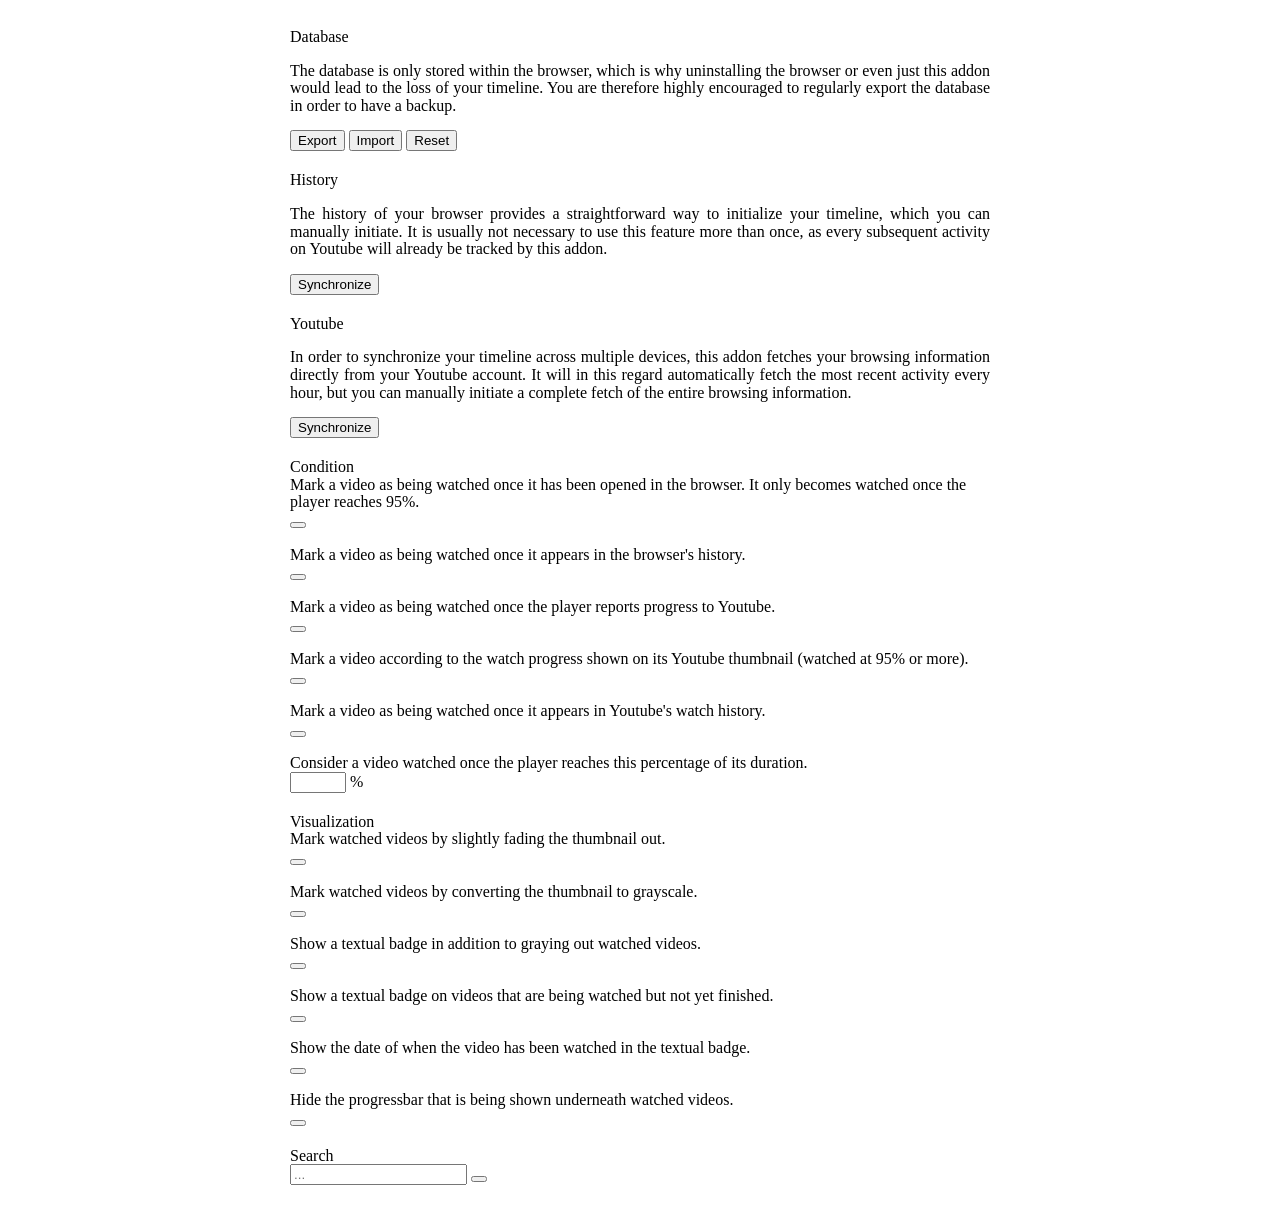
==== content/index.html @ 0a7a1621 "feat: track watching/watched states with live watch progress Add a Watching vs Watched model where a" ====
<!DOCTYPE html>
<html>
    <head>
        <meta http-equiv="Content-Type" content="text/html; charset=UTF-8" />

        <meta name="viewport" content="width=1000" />
        
        <title>Youtube Watchmarker</title>

        <link rel="icon" type="image/png" href="icon.png" />

        <script type="text/javascript" src="jquery.js"></script>

        <script type="text/javascript" src="moment.js"></script>
        
        <link rel="stylesheet" type="text/css" href="bootstrap.css" />

        <link rel="stylesheet" type="text/css" href="fontawesome.css" />

        <script type="text/javascript" src="download.js"></script>

        <script type="text/javascript" src="index.js"></script>
    </head>
    <body style="cursor:default; line-height:1.1; padding:20px 20px 0px 20px;">
        <div class="card" style="margin:0px auto 20px auto; max-width:700px;">
            <div class="card-header">
                Database
            </div>

            <div class="card-body">
                <p style="text-align:justify;">The database is only stored within the browser, which is why uninstalling the browser or even just this addon would lead to the loss of your timeline. You are therefore highly encouraged to regularly export the database in order to have a backup.</p>

                <button class="btn btn-primary" id="idDatabase_Export">Export</button>

                <button class="btn btn-primary" id="idDatabase_Import" style="position:relative;">
                    Import<input type="file" accept=".database" style="cursor:pointer; bottom:0px; height:100%; left:0px; opacity:0.0; position:absolute; right:0px; top:0px; width:100%; z-index:1;" />
                </button>

                <button class="btn btn-primary" id="idDatabase_Reset">Reset</button>

                <div class="input-group" style="display:none; font-size:0px; margin:0px 5px 0px 0px; vertical-align:top;">
                    <div style="display:inline-block; vertical-align:top;"><button class="btn btn-primary">Reset</button></div>
                    <div class="form-control" style="display:inline-block; width:auto;">Are you sure?</div>
                    <div style="display:inline-block; vertical-align:top;"><button class="btn btn-danger" id="idDatabase_Resyes">Yes</button></div>
                </div>

                <div class="input-group" style="display:inline; font-size:0px; margin:0px 5px 0px 0px; vertical-align:top;">
                    <div style="display:inline-block; vertical-align:top;"><span class="input-group-text">Size:</span></div>
                    <div class="form-control" id="idDatabase_Size" style="display:inline-block; width:auto;"></div>
                </div>
            </div>
        </div>

        <div class="card" style="margin:0px auto 20px auto; max-width:700px;">
            <div class="card-header">
                History
            </div>

            <div class="card-body">
                <p style="text-align:justify;">The history of your browser provides a straightforward way to initialize your timeline, which you can manually initiate. It is usually not necessary to use this feature more than once, as every subsequent activity on Youtube will already be tracked by this addon.</p>

                <button class="btn btn-primary" id="idHistory_Synchronize">Synchronize</button>

                <div class="input-group" style="display:inline; font-size:0px; margin:0px 5px 0px 0px; vertical-align:top;">
                    <div style="display:inline-block; vertical-align:top;"><span class="input-group-text">Timestamp:</span></div>
                    <div class="form-control" id="idHistory_Timestamp" style="display:inline-block; width:auto;"></div>
                </div>
            </div>
        </div>

        <div class="card" style="margin:0px auto 20px auto; max-width:700px;">
            <div class="card-header">
                Youtube
            </div>

            <div class="card-body">
                <p style="text-align:justify;">In order to synchronize your timeline across multiple devices, this addon fetches your browsing information directly from your Youtube account. It will in this regard automatically fetch the most recent activity every hour, but you can manually initiate a complete fetch of the entire browsing information.</p>

                <button class="btn btn-primary" id="idYoutube_Synchronize">Synchronize</button>

                <div class="input-group" style="display:inline; font-size:0px; margin:0px 5px 0px 0px; vertical-align:top;">
                    <div style="display:inline-block; vertical-align:top;"><span class="input-group-text">Timestamp:</span></div>
                    <div class="form-control" id="idYoutube_Timestamp" style="display:inline-block; width:auto;"></div>
                </div>
            </div>
        </div>

        <div class="card" style="margin:0px auto 20px auto; max-width:700px;">
            <div class="card-header">
                Condition
            </div>

            <div class="card-body">
                <div class="input-group" style="margin:0px 0px 17px 0px;">
                    <div class="form-control">Mark a video as being watched once it has been opened in the browser. It only becomes watched once the player reaches 95%.</div>
                    <button class="btn btn-primary" id="idCondition_Brownav">
                        <i class="fa-regular fa-square"></i>
                        <i class="fa-regular fa-check-square"></i>
                    </button>
                </div>

                <div class="input-group" style="margin:0px 0px 17px 0px;">
                    <div class="form-control">Mark a video as being watched once it appears in the browser's history.</div>
                    <button class="btn btn-primary" id="idCondition_Browhist">
                        <i class="fa-regular fa-square"></i>
                        <i class="fa-regular fa-check-square"></i>
                    </button>
                </div>

                <div class="input-group" style="margin:0px 0px 17px 0px;">
                    <div class="form-control">Mark a video as being watched once the player reports progress to Youtube.</div>
                    <button class="btn btn-primary" id="idCondition_Youprog">
                        <i class="fa-regular fa-square"></i>
                        <i class="fa-regular fa-check-square"></i>
                    </button>
                </div>

                <div class="input-group" style="margin:0px 0px 17px 0px;">
                    <div class="form-control">Mark a video according to the watch progress shown on its Youtube thumbnail (watched at 95% or more).</div>
                    <button class="btn btn-primary" id="idCondition_Youbadge">
                        <i class="fa-regular fa-square"></i>
                        <i class="fa-regular fa-check-square"></i>
                    </button>
                </div>

                <div class="input-group" style="margin:0px 0px 17px 0px;">
                    <div class="form-control">Mark a video as being watched once it appears in Youtube's watch history.</div>
                    <button class="btn btn-primary" id="idCondition_Youhist">
                        <i class="fa-regular fa-square"></i>
                        <i class="fa-regular fa-check-square"></i>
                    </button>
                </div>

                <div class="input-group" style="margin:0px 0px 0px 0px;">
                    <div class="form-control">Consider a video watched once the player reaches this percentage of its duration.</div>
                    <input class="form-control" id="idCondition_Threshold" type="number" min="1" max="100" step="1" style="flex:0 0 auto; max-width:90px; text-align:center;" />
                    <span class="input-group-text">%</span>
                </div>
            </div>
        </div>

        <div class="card" style="margin:0px auto 20px auto; max-width:700px;">
            <div class="card-header">
                Visualization
            </div>

            <div class="card-body">
                <div class="input-group" style="margin:0px 0px 17px 0px;">
                    <div class="form-control">Mark watched videos by slightly fading the thumbnail out.</div>
                    <button class="btn btn-primary" id="idVisualization_Fadeout">
                        <i class="fa-regular fa-square"></i>
                        <i class="fa-regular fa-check-square"></i>
                    </button>
                </div>

                <div class="input-group" style="margin:0px 0px 17px 0px;">
                    <div class="form-control">Mark watched videos by converting the thumbnail to grayscale.</div>
                    <button class="btn btn-primary" id="idVisualization_Grayout">
                        <i class="fa-regular fa-square"></i>
                        <i class="fa-regular fa-check-square"></i>
                    </button>
                </div>

                <div class="input-group" style="margin:0px 0px 17px 0px;">
                    <div class="form-control">Show a textual badge in addition to graying out watched videos.</div>
                    <button class="btn btn-primary" id="idVisualization_Showbadge">
                        <i class="fa-regular fa-square"></i>
                        <i class="fa-regular fa-check-square"></i>
                    </button>
                </div>

                <div class="input-group" style="margin:0px 0px 17px 0px;">
                    <div class="form-control">Show a textual badge on videos that are being watched but not yet finished.</div>
                    <button class="btn btn-primary" id="idVisualization_Showwatching">
                        <i class="fa-regular fa-square"></i>
                        <i class="fa-regular fa-check-square"></i>
                    </button>
                </div>

                <div class="input-group" style="margin:0px 0px 17px 0px;">
                    <div class="form-control">Show the date of when the video has been watched in the textual badge.</div>
                    <button class="btn btn-primary" id="idVisualization_Showdate">
                        <i class="fa-regular fa-square"></i>
                        <i class="fa-regular fa-check-square"></i>
                    </button>
                </div>

                <div class="input-group" style="margin:0px 0px 0px 0px;">
                    <div class="form-control">Hide the progressbar that is being shown underneath watched videos.</div>
                    <button class="btn btn-primary" id="idVisualization_Hideprogress">
                        <i class="fa-regular fa-square"></i>
                        <i class="fa-regular fa-check-square"></i>
                    </button>
                </div>
            </div>
        </div>

        <div class="card" style="margin:0px auto 20px auto; max-width:700px;">
            <div class="card-header">
                Search
            </div>

            <div class="card-body">
                <div class="input-group" style="margin:0px 0px 17px 0px;">
                    <input class="form-control" id="idSearch_Query" type="text" placeholder="..." />
                    <button class="btn btn-primary" id="idSearch_Lookup">
                        <i class="fa-solid fa-magnifying-glass" style="display:inline;"></i>
                        <i class="fa-solid fa-gear fa-spin" style="display:none;"></i>
                    </button>
                </div>

                <div id="idSearch_Results" style="font-size:14px;"></div>
            </div>
        </div>

        <div id="idLoading_Container" style="background-color:#000000AA; bottom:0px; display:none; left:0px; padding:20px; position:fixed; right:0px; top:0px; z-index:10;">
            <div class="card" style="margin:-95px auto 20px auto; max-width:500px; top:50%;">
                <div class="card-body">
                    <div class="input-group" style="margin:0px 0px 17px 0px;">
                        <span class="input-group-text" style="display:block; text-align:right; width:96px;">Message:</span>
                        <div class="form-control" id="idLoading_Message"></div>
                    </div>

                    <div class="input-group" style="margin:0px 0px 17px 0px;">
                        <span class="input-group-text" style="display:block; text-align:right; width:96px;">Progress:</span>
                        <div class="form-control" id="idLoading_Progress"></div>
                    </div>

                    <button class="btn btn-primary" id="idLoading_Close">Close</button>
                </div>
            </div>
        </div>
    </body>
</html>
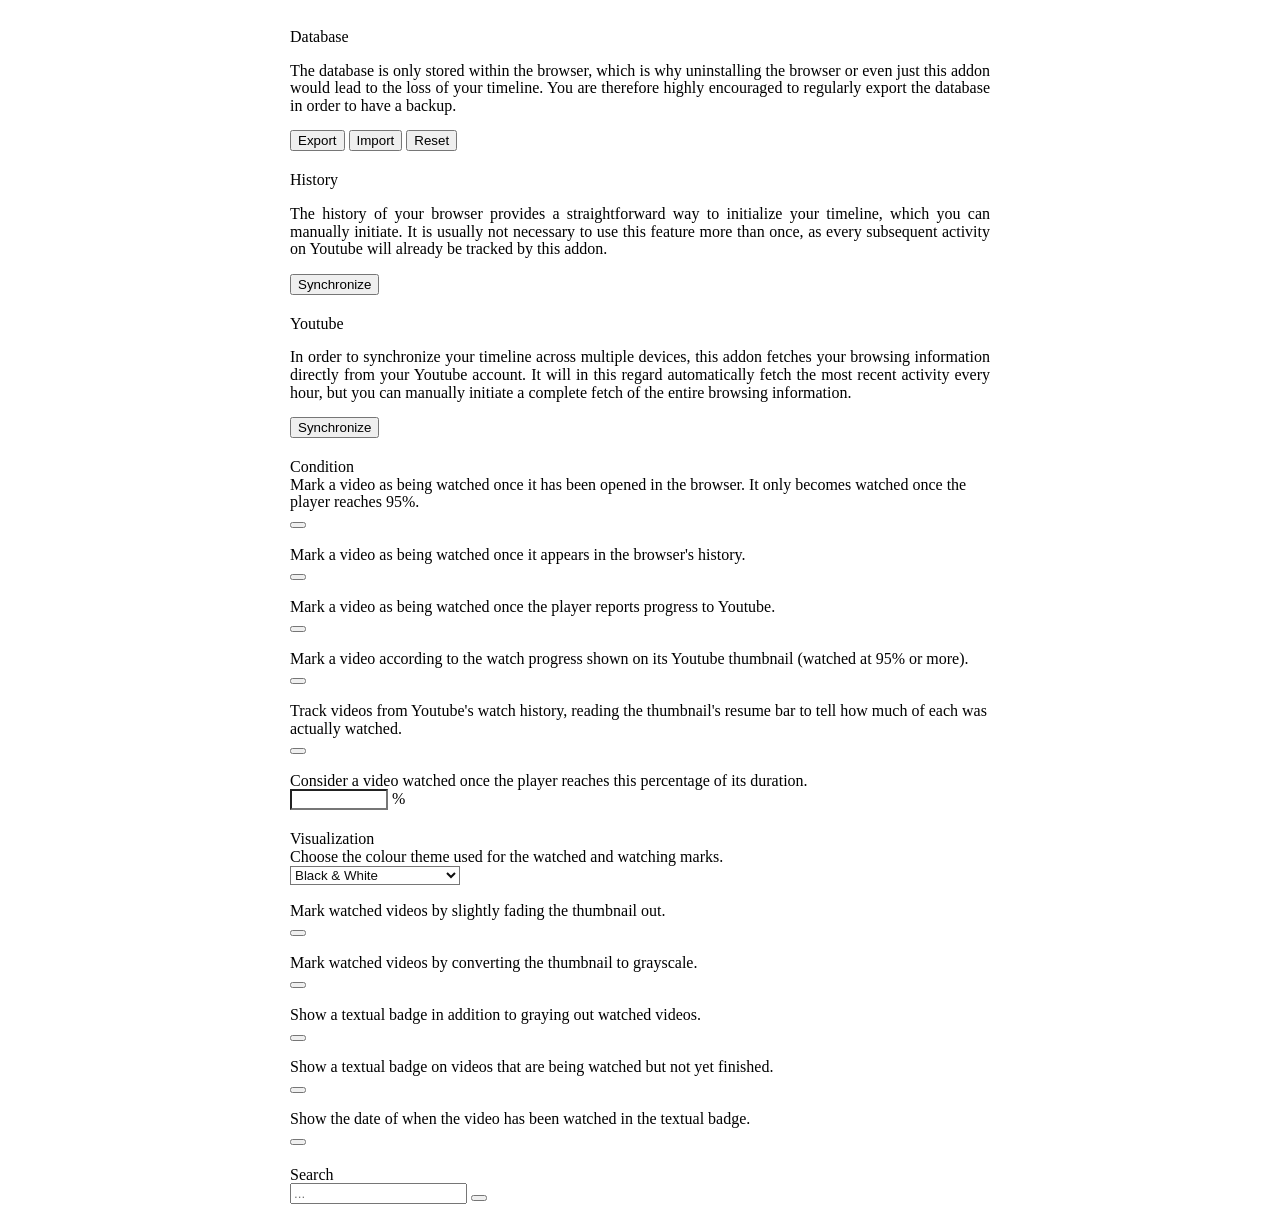
==== commit 00ed621b: "feat: theme picker and resume-bar parsing for the new lockup ui Options page gains a colour-theme se" ====
--- a/content/index.html
+++ b/content/index.html
@@ -21,7 +21,7 @@
 
         <script type="text/javascript" src="index.js"></script>
     </head>
-    <body style="cursor:default; line-height:1.1; padding:20px 20px 0px 20px;">
+    <body style="color-scheme:light; cursor:default; line-height:1.1; padding:20px 20px 0px 20px;">
         <div class="card" style="margin:0px auto 20px auto; max-width:700px;">
             <div class="card-header">
                 Database
@@ -124,7 +124,7 @@
                 </div>
 
                 <div class="input-group" style="margin:0px 0px 17px 0px;">
-                    <div class="form-control">Mark a video as being watched once it appears in Youtube's watch history.</div>
+                    <div class="form-control">Track videos from Youtube's watch history, reading the thumbnail's resume bar to tell how much of each was actually watched.</div>
                     <button class="btn btn-primary" id="idCondition_Youhist">
                         <i class="fa-regular fa-square"></i>
                         <i class="fa-regular fa-check-square"></i>
@@ -133,7 +133,7 @@
 
                 <div class="input-group" style="margin:0px 0px 0px 0px;">
                     <div class="form-control">Consider a video watched once the player reaches this percentage of its duration.</div>
-                    <input class="form-control" id="idCondition_Threshold" type="number" min="1" max="100" step="1" style="flex:0 0 auto; max-width:90px; text-align:center;" />
+                    <input class="form-control" id="idCondition_Threshold" type="number" min="1" max="100" step="1" style="flex:0 0 auto; width:90px; text-align:center; color:#0f0f0f; background-color:#ffffff;" />
                     <span class="input-group-text">%</span>
                 </div>
             </div>
@@ -145,6 +145,14 @@
             </div>
 
             <div class="card-body">
+                <div class="input-group" style="margin:0px 0px 17px 0px;">
+                    <div class="form-control">Choose the colour theme used for the watched and watching marks.</div>
+                    <select class="form-select" id="idVisualization_Theme" style="flex:0 0 auto; width:170px; color:#0f0f0f; background-color:#ffffff;">
+                        <option value="orange">Orange</option>
+                        <option value="bw" selected>Black &amp; White</option>
+                    </select>
+                </div>
+
                 <div class="input-group" style="margin:0px 0px 17px 0px;">
                     <div class="form-control">Mark watched videos by slightly fading the thumbnail out.</div>
                     <button class="btn btn-primary" id="idVisualization_Fadeout">
@@ -177,17 +185,9 @@
                     </button>
                 </div>
 
-                <div class="input-group" style="margin:0px 0px 17px 0px;">
+                <div class="input-group" style="margin:0px 0px 0px 0px;">
                     <div class="form-control">Show the date of when the video has been watched in the textual badge.</div>
                     <button class="btn btn-primary" id="idVisualization_Showdate">
-                        <i class="fa-regular fa-square"></i>
-                        <i class="fa-regular fa-check-square"></i>
-                    </button>
-                </div>
-
-                <div class="input-group" style="margin:0px 0px 0px 0px;">
-                    <div class="form-control">Hide the progressbar that is being shown underneath watched videos.</div>
-                    <button class="btn btn-primary" id="idVisualization_Hideprogress">
                         <i class="fa-regular fa-square"></i>
                         <i class="fa-regular fa-check-square"></i>
                     </button>
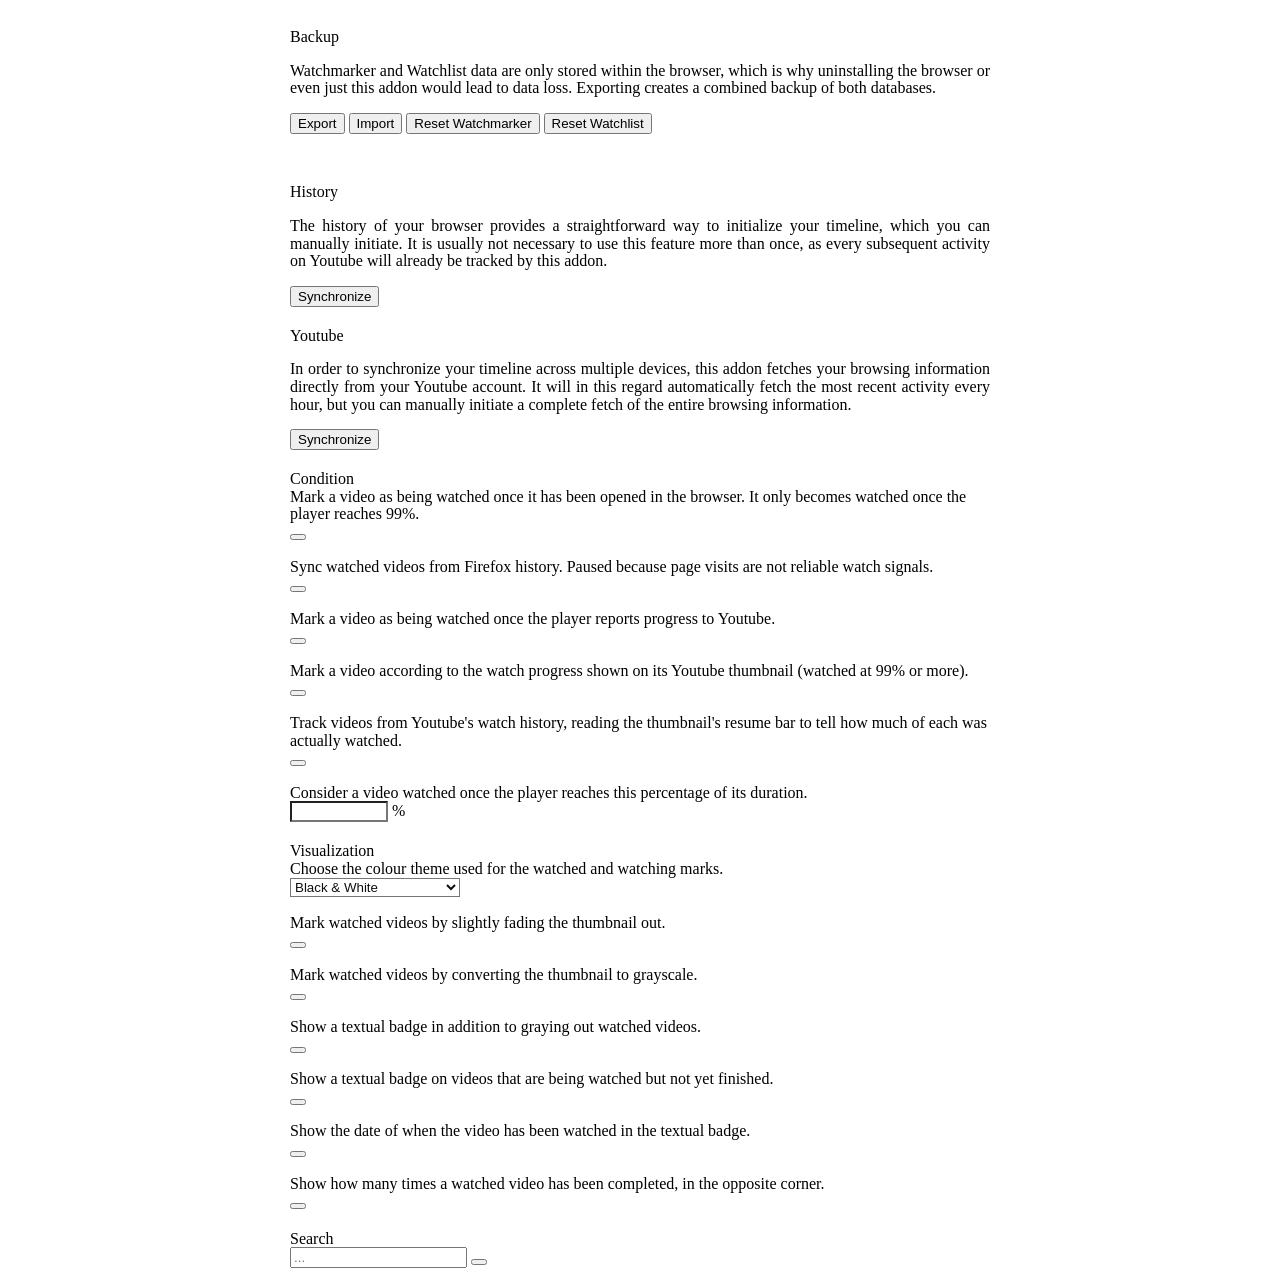
==== commit f87de33b: "feat: add watchlist sidebar and improve watch tracking Add watchlist storage, sidebar controls, cont" ====
--- a/content/index.html
+++ b/content/index.html
@@ -7,7 +7,7 @@
         
         <title>Youtube Watchmarker</title>
 
-        <link rel="icon" type="image/png" href="icon.png" />
+        <link rel="icon" type="image/svg+xml" href="icon-bw.svg" />
 
         <script type="text/javascript" src="jquery.js"></script>
 
@@ -24,29 +24,44 @@
     <body style="color-scheme:light; cursor:default; line-height:1.1; padding:20px 20px 0px 20px;">
         <div class="card" style="margin:0px auto 20px auto; max-width:700px;">
             <div class="card-header">
-                Database
-            </div>
-
-            <div class="card-body">
-                <p style="text-align:justify;">The database is only stored within the browser, which is why uninstalling the browser or even just this addon would lead to the loss of your timeline. You are therefore highly encouraged to regularly export the database in order to have a backup.</p>
+                Backup
+            </div>
+
+            <div class="card-body">
+                <p style="text-align:justify;">Watchmarker and Watchlist data are only stored within the browser, which is why uninstalling the browser or even just this addon would lead to data loss. Exporting creates a combined backup of both databases.</p>
 
                 <button class="btn btn-primary" id="idDatabase_Export">Export</button>
 
                 <button class="btn btn-primary" id="idDatabase_Import" style="position:relative;">
-                    Import<input type="file" accept=".database" style="cursor:pointer; bottom:0px; height:100%; left:0px; opacity:0.0; position:absolute; right:0px; top:0px; width:100%; z-index:1;" />
+                    Import<input type="file" accept=".watchmarker,.database,.watchlist" style="cursor:pointer; bottom:0px; height:100%; left:0px; opacity:0.0; position:absolute; right:0px; top:0px; width:100%; z-index:1;" />
                 </button>
 
-                <button class="btn btn-primary" id="idDatabase_Reset">Reset</button>
+                <button class="btn btn-primary" id="idDatabase_Reset">Reset Watchmarker</button>
 
                 <div class="input-group" style="display:none; font-size:0px; margin:0px 5px 0px 0px; vertical-align:top;">
-                    <div style="display:inline-block; vertical-align:top;"><button class="btn btn-primary">Reset</button></div>
+                    <div style="display:inline-block; vertical-align:top;"><button class="btn btn-primary">Reset Watchmarker</button></div>
                     <div class="form-control" style="display:inline-block; width:auto;">Are you sure?</div>
                     <div style="display:inline-block; vertical-align:top;"><button class="btn btn-danger" id="idDatabase_Resyes">Yes</button></div>
                 </div>
 
-                <div class="input-group" style="display:inline; font-size:0px; margin:0px 5px 0px 0px; vertical-align:top;">
-                    <div style="display:inline-block; vertical-align:top;"><span class="input-group-text">Size:</span></div>
-                    <div class="form-control" id="idDatabase_Size" style="display:inline-block; width:auto;"></div>
+                <button class="btn btn-primary" id="idWatchlist_Reset">Reset Watchlist</button>
+
+                <div class="input-group" style="display:none; font-size:0px; margin:0px 5px 0px 0px; vertical-align:top;">
+                    <div style="display:inline-block; vertical-align:top;"><button class="btn btn-primary">Reset Watchlist</button></div>
+                    <div class="form-control" style="display:inline-block; width:auto;">Are you sure?</div>
+                    <div style="display:inline-block; vertical-align:top;"><button class="btn btn-danger" id="idWatchlist_Resyes">Yes</button></div>
+                </div>
+
+                <div style="margin:12px 0px 0px 0px;">
+                    <div class="input-group" style="display:inline; font-size:0px; margin:0px 5px 0px 0px; vertical-align:top;">
+                        <div style="display:inline-block; vertical-align:top;"><span class="input-group-text">Watchmarker:</span></div>
+                        <div class="form-control" id="idDatabase_Size" style="display:inline-block; width:auto;"></div>
+                    </div>
+
+                    <div class="input-group" style="display:inline; font-size:0px; margin:0px 5px 0px 0px; vertical-align:top;">
+                        <div style="display:inline-block; vertical-align:top;"><span class="input-group-text">Watchlist:</span></div>
+                        <div class="form-control" id="idWatchlist_Size" style="display:inline-block; width:auto;"></div>
+                    </div>
                 </div>
             </div>
         </div>
@@ -92,7 +107,7 @@
 
             <div class="card-body">
                 <div class="input-group" style="margin:0px 0px 17px 0px;">
-                    <div class="form-control">Mark a video as being watched once it has been opened in the browser. It only becomes watched once the player reaches 95%.</div>
+                    <div class="form-control">Mark a video as being watched once it has been opened in the browser. It only becomes watched once the player reaches 99%.</div>
                     <button class="btn btn-primary" id="idCondition_Brownav">
                         <i class="fa-regular fa-square"></i>
                         <i class="fa-regular fa-check-square"></i>
@@ -100,7 +115,7 @@
                 </div>
 
                 <div class="input-group" style="margin:0px 0px 17px 0px;">
-                    <div class="form-control">Mark a video as being watched once it appears in the browser's history.</div>
+                    <div class="form-control">Sync watched videos from Firefox history. Paused because page visits are not reliable watch signals.</div>
                     <button class="btn btn-primary" id="idCondition_Browhist">
                         <i class="fa-regular fa-square"></i>
                         <i class="fa-regular fa-check-square"></i>
@@ -116,7 +131,7 @@
                 </div>
 
                 <div class="input-group" style="margin:0px 0px 17px 0px;">
-                    <div class="form-control">Mark a video according to the watch progress shown on its Youtube thumbnail (watched at 95% or more).</div>
+                    <div class="form-control">Mark a video according to the watch progress shown on its Youtube thumbnail (watched at 99% or more).</div>
                     <button class="btn btn-primary" id="idCondition_Youbadge">
                         <i class="fa-regular fa-square"></i>
                         <i class="fa-regular fa-check-square"></i>
@@ -185,9 +200,17 @@
                     </button>
                 </div>
 
-                <div class="input-group" style="margin:0px 0px 0px 0px;">
+                <div class="input-group" style="margin:0px 0px 17px 0px;">
                     <div class="form-control">Show the date of when the video has been watched in the textual badge.</div>
                     <button class="btn btn-primary" id="idVisualization_Showdate">
+                        <i class="fa-regular fa-square"></i>
+                        <i class="fa-regular fa-check-square"></i>
+                    </button>
+                </div>
+
+                <div class="input-group" style="margin:0px 0px 0px 0px;">
+                    <div class="form-control">Show how many times a watched video has been completed, in the opposite corner.</div>
+                    <button class="btn btn-primary" id="idVisualization_Showcount">
                         <i class="fa-regular fa-square"></i>
                         <i class="fa-regular fa-check-square"></i>
                     </button>
